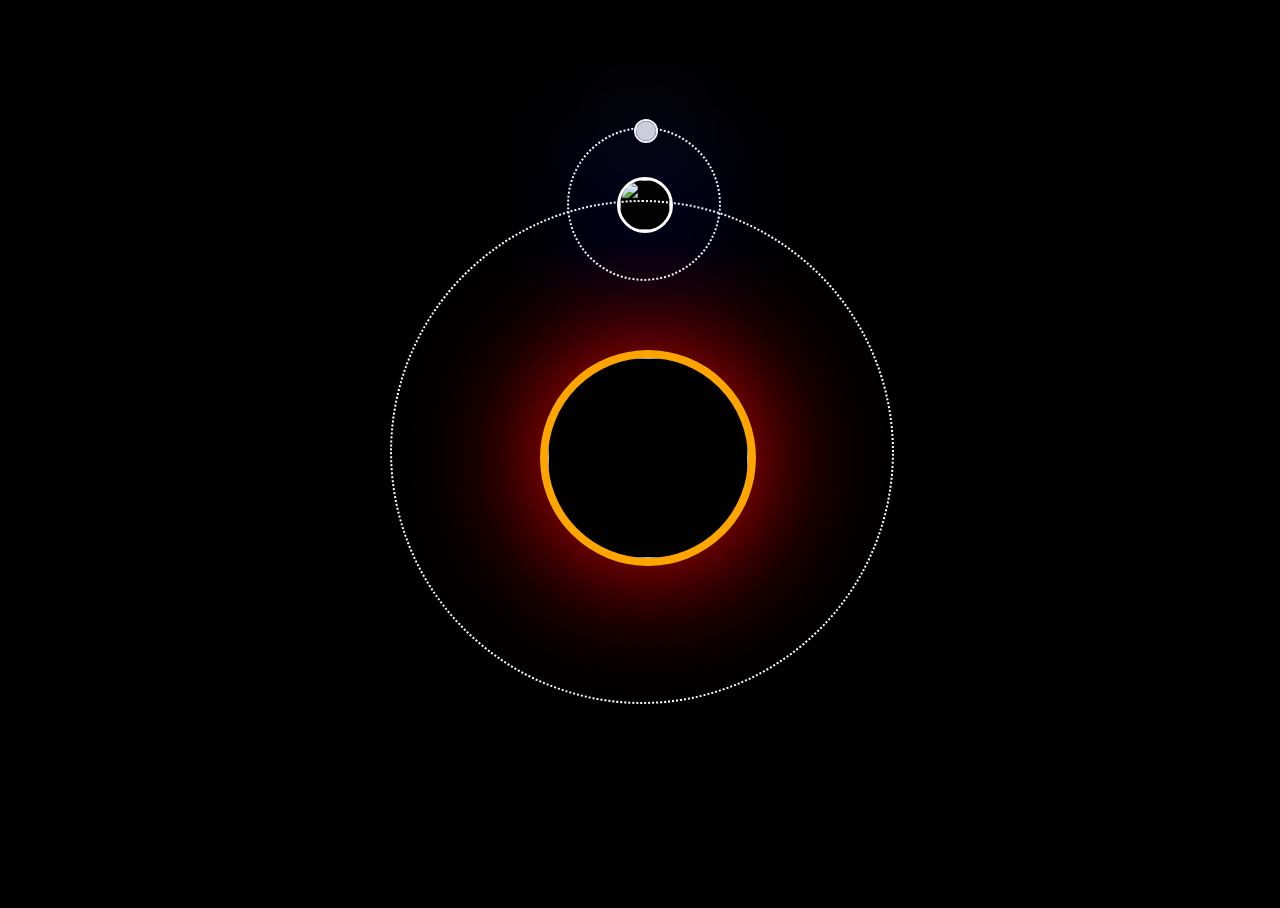
==== index.html @ 5f49a20f "Initial commit" ====
<html>
    <head>
        <link rel="stylesheet" href="style.css" />
    </head>
    
    <body>
        <!-- Right below is an image of the sun -->
        <img id="sun" src="http://goo.gl/PmbqZa">
        <div id="earth-orbit">
        	<!-- Insert the 'earth' on the next line -->
        	<img id="earth" src="http://goo.gl/41IWnf">
            <div id="moon-orbit">
                <img id="moon" src="moon.png">
                <!-- comment -->
            </div>
        </div>
    </body>
</html>
---- style.css ----
html, body {
    /* The universe takes up all available space */
    width: 100%;
    height: 100%;
    
    /* The universe is black */
    background-color: black;
}

#sun {
    position: absolute;
    /* Positions the top-left corner of the image to be *
    /* in the middle of the box */
    top: 50%;
    left: 50%;
    
    /* Play with these numbers to see what it does */
    height: 200px;
    width: 200px;
    margin-top: -100px; 
    margin-left: -100px;
    
    border-color: orange;
    border-width: 8px;
    border-style: solid;
    border-radius: 50%;
    
    box-shadow: 0 0 128px red;
}

img:active {
    border-color: white;
}

#earth {
    /* Style your earth */
    position: absolute;
    top: 0;
    left: 50%;
    
    z-index: 2;
    height: 50px;
    width: 50px;
    margin-left: -25px;
    margin-top:-25px;
    
    border-color: white;
    border-width: 3px;
    border-style: solid;
    border-radius: 50%;
    
    box-shadow: 0 0 128px blue;
}

#earth-orbit {
    position: absolute;
    top: 50%;
    left: 50%;

    z-index: 1;
    height: 500px;
    width: 500px;
    margin-left: -250px;
    margin-top: -250px;

    border-color: white;
    border-width: 2px;
    border-style: dotted;
    border-radius: 50%;


    -webkit-animation: spin-right 12s linear infinite;
     -moz-animation: spin-right 12s linear infinite;
      -ms-animation: spin-right 12s linear infinite;
       -o-animation: spin-right 12s linear infinite;
          animation: spin-right 12s linear infinite;
}

#moon {
    /* Style your earth */
    position: absolute;
    top: 0;
    left: 50%;
    
    height: 20px;
    width: 20px;
    margin-left: -10px;
    margin-top: -10px;
    
    border-color: white;
    border-width: 2px;
    border-style: solid;
    border-radius: 50%;
    
    box-shadow: 0 0 128px white;
}

#moon-orbit {
    position: inherit;

    top: 0;
    left: 50%;
    height: 150px;
    width: 150px;
    margin-left: -75px;
    margin-top: -75px;

    border-color: white;
    border-width: 2px;
    border-style: dotted;
    border-radius: 50%;

    -webkit-animation: spin-right 1s linear infinite;
     -moz-animation: spin-right 1s linear infinite;
      -ms-animation: spin-right 1s linear infinite;
       -o-animation: spin-right 1s linear infinite;
          animation: spin-right 1s linear infinite;
}

@-webkit-keyframes spin-right {
  100% {
    -webkit-transform: rotate(360deg);
       -moz-transform: rotate(360deg);
        -ms-transform: rotate(360deg);
         -o-transform: rotate(360deg);
            transform: rotate(360deg);
  }
}

@keyframes spin-right {
  100% {
    -webkit-transform: rotate(360deg);
       -moz-transform: rotate(360deg);
        -ms-transform: rotate(360deg);
         -o-transform: rotate(360deg);
            transform: rotate(360deg);
  }
}
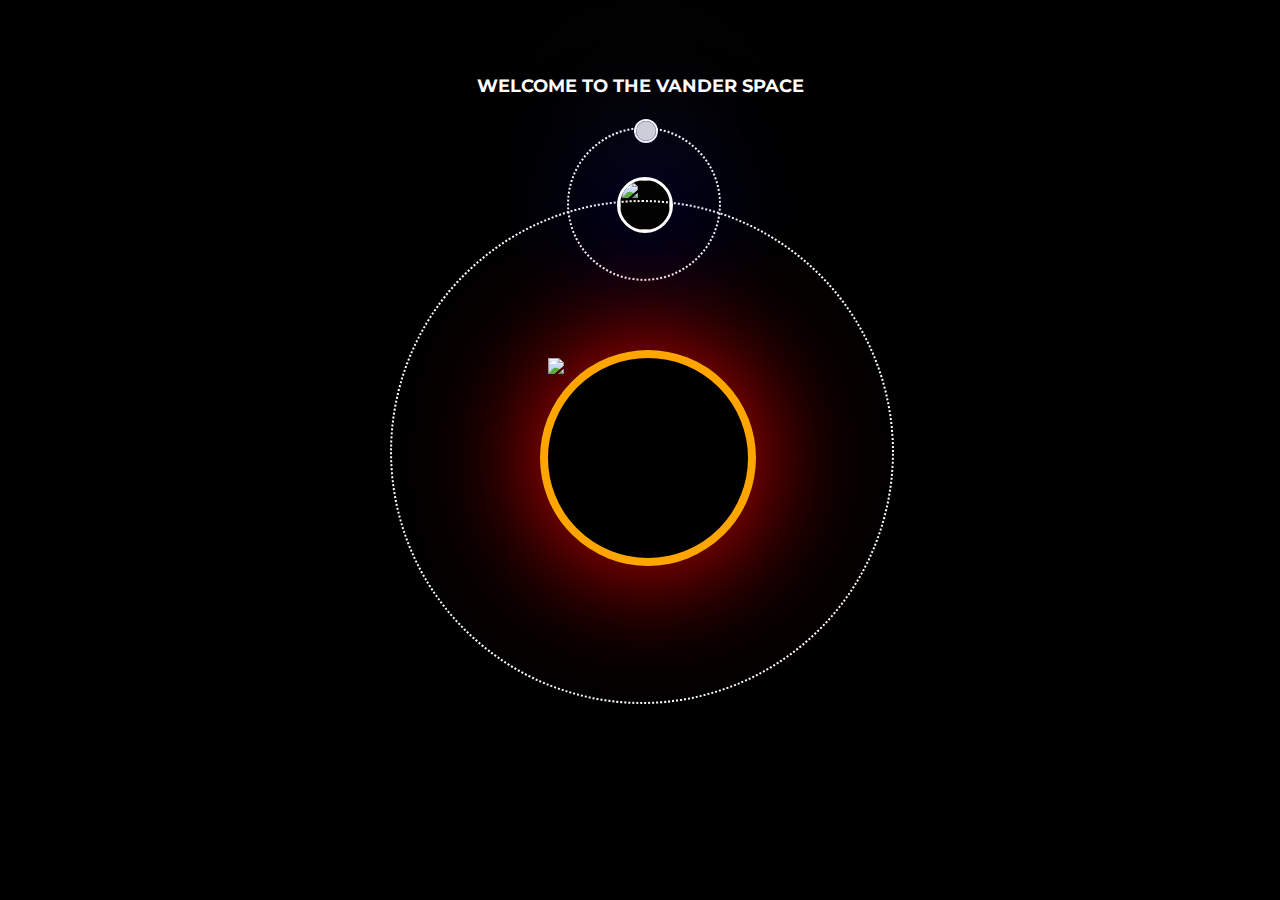
==== commit d953224c: "Added header and link to instagram" ====
--- a/index.html
+++ b/index.html
@@ -1,18 +1,27 @@
 <html>
     <head>
-        <link rel="stylesheet" href="style.css" />
+         <link href='https://fonts.googleapis.com/css?family=Montserrat' rel='stylesheet' type='text/css'>
+        <link rel="stylesheet" href="css/style.css" />
     </head>
     
     <body>
-        <!-- Right below is an image of the sun -->
-        <img id="sun" src="http://goo.gl/PmbqZa">
-        <div id="earth-orbit">
-        	<!-- Insert the 'earth' on the next line -->
-        	<img id="earth" src="http://goo.gl/41IWnf">
-            <div id="moon-orbit">
-                <img id="moon" src="moon.png">
-                <!-- comment -->
+        <div class="header">
+            <h1>Welcome to the Vander Space</h1>
+        </div>
+            <!-- Right below is an image of the sun -->
+            <div id="sun">
+                <a href="https://www.instagram.com/kylervanderhoof">
+                    <img src="http://goo.gl/PmbqZa">
+                </a>
             </div>
-        </div>
+            
+            <div id="earth-orbit">
+            	<!-- Insert the 'earth' on the next line -->
+            	<img id="earth" src="http://goo.gl/41IWnf">
+                <div id="moon-orbit">
+                    <img id="moon" src="img/moon.png">
+                </div>
+            </div>
+    
     </body>
 </html>--- a/css/style.css
+++ b/css/style.css
@@ -0,0 +1,163 @@
+ html, body {
+    /* The universe takes up all available space */
+    width: 100%;
+    height: 100%;
+    font-family: 'Montserrat', sans-serif;
+    
+    /* The universe is black */
+    background-color: black;
+    margin: 0;
+    padding: 0; 
+}
+
+.header {
+    position: absolute;
+    text-align: center;
+    height: 150px;
+    width: 100%;
+}
+
+.header h1 {
+    color: white;
+    font-size: 18px;
+    position: relative;
+    margin: 0 auto;
+    top: 75px;
+    text-transform: uppercase;
+}
+
+#sun {
+    position: absolute;
+    /* Positions the top-left corner of the image to be *
+    /* in the middle of the box */
+    top: 50%;
+    left: 50%;
+    z-index: 1000;
+    
+    /* Play with these numbers to see what it does */
+    height: 200px;
+    width: 200px;
+    margin-top: -100px; 
+    margin-left: -100px;
+    
+    border-color: orange;
+    border-width: 8px;
+    border-style: solid;
+    border-radius: 50%;
+    
+    box-shadow: 0 0 128px red;
+}
+
+#sun:hover {
+    border-color: white;
+    box-shadow: 0 0 128px white;
+}
+
+img:active {
+    border-color: white;
+}
+
+#earth {
+    /* Style your earth */
+    position: absolute;
+    top: 0;
+    left: 50%;
+    
+    z-index: 2;
+    height: 50px;
+    width: 50px;
+    margin-left: -25px;
+    margin-top:-25px;
+    
+    border-color: white;
+    border-width: 3px;
+    border-style: solid;
+    border-radius: 50%;
+    
+    box-shadow: 0 0 128px blue;
+}
+
+#earth-orbit {
+    position: absolute;
+    top: 50%;
+    left: 50%;
+
+    z-index: 1;
+    height: 500px;
+    width: 500px;
+    margin-left: -250px;
+    margin-top: -250px;
+
+    border-color: white;
+    border-width: 2px;
+    border-style: dotted;
+    border-radius: 50%;
+
+
+    -webkit-animation: spin-right 12s linear infinite;
+     -moz-animation: spin-right 12s linear infinite;
+      -ms-animation: spin-right 12s linear infinite;
+       -o-animation: spin-right 12s linear infinite;
+          animation: spin-right 12s linear infinite;
+}
+
+#moon {
+    /* Style your earth */
+    position: absolute;
+    top: 0;
+    left: 50%;
+    
+    height: 20px;
+    width: 20px;
+    margin-left: -10px;
+    margin-top: -10px;
+    
+    border-color: white;
+    border-width: 2px;
+    border-style: solid;
+    border-radius: 50%;
+    
+    box-shadow: 0 0 128px white;
+}
+
+#moon-orbit {
+    position: inherit;
+
+    top: 0;
+    left: 50%;
+    height: 150px;
+    width: 150px;
+    margin-left: -75px;
+    margin-top: -75px;
+
+    border-color: white;
+    border-width: 2px;
+    border-style: dotted;
+    border-radius: 50%;
+
+    -webkit-animation: spin-right 1s linear infinite;
+     -moz-animation: spin-right 1s linear infinite;
+      -ms-animation: spin-right 1s linear infinite;
+       -o-animation: spin-right 1s linear infinite;
+          animation: spin-right 1s linear infinite;
+}
+
+@-webkit-keyframes spin-right {
+  100% {
+    -webkit-transform: rotate(360deg);
+       -moz-transform: rotate(360deg);
+        -ms-transform: rotate(360deg);
+         -o-transform: rotate(360deg);
+            transform: rotate(360deg);
+  }
+}
+
+@keyframes spin-right {
+  100% {
+    -webkit-transform: rotate(360deg);
+       -moz-transform: rotate(360deg);
+        -ms-transform: rotate(360deg);
+         -o-transform: rotate(360deg);
+            transform: rotate(360deg);
+  }
+}